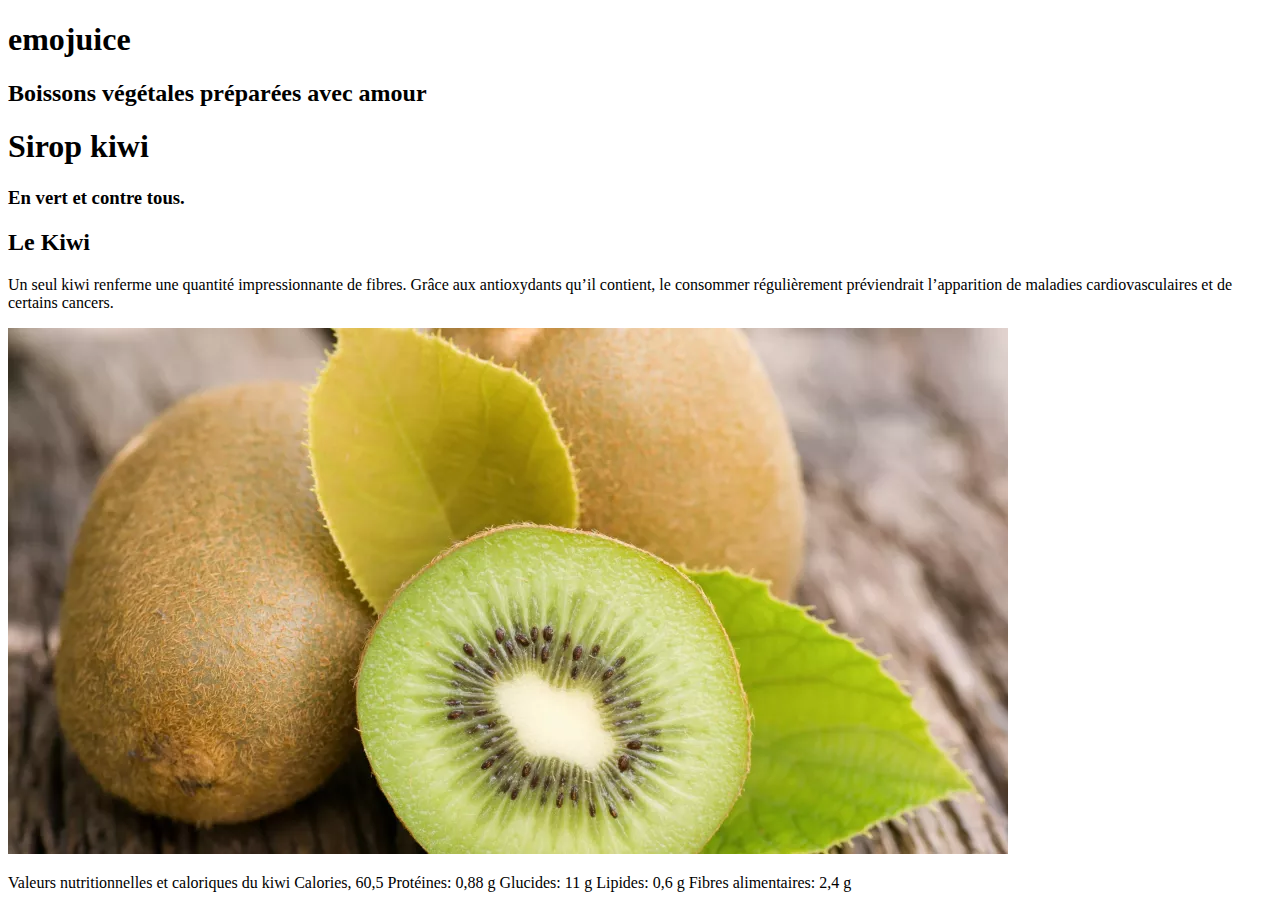
==== kiwi.html @ b0ae6246 "index html" ====
<!DOCTYPE html>
<html>
  <head>
    <meta charset="UTF-8" />
    <meta name="viewport" content="width=device-width, initial-scale=1.0" />
    <title>emojuice</title>
  </head>
  <body>
    <header class="site-header">
      <h1> emojuice</h1>
      <h2>Boissons végétales préparées avec amour</h2>
    </header>
    <main>
      <div>
      <h1>Sirop kiwi</h1>
      <h3>En vert et contre tous.</h3>
    </div>
    <div>
      <h2> Le Kiwi </h2>
      <p>
        Un seul kiwi renferme une quantité impressionnante de fibres. Grâce aux
         antioxydants qu’il contient, le consommer régulièrement préviendrait 
         l’apparition de maladies cardiovasculaires et de certains cancers. 
      </p>
      <img src="/img/i102071-kiwi-nu.png" alt="kiwi super cool">
      <P>
        Valeurs nutritionnelles et caloriques du kiwi
        Calories, 60,5
        Protéines: 0,88 g
        Glucides: 11 g
        Lipides: 0,6 g
        Fibres alimentaires: 2,4 g
      </P>
    </div>
    </main>
  </body>
</html>
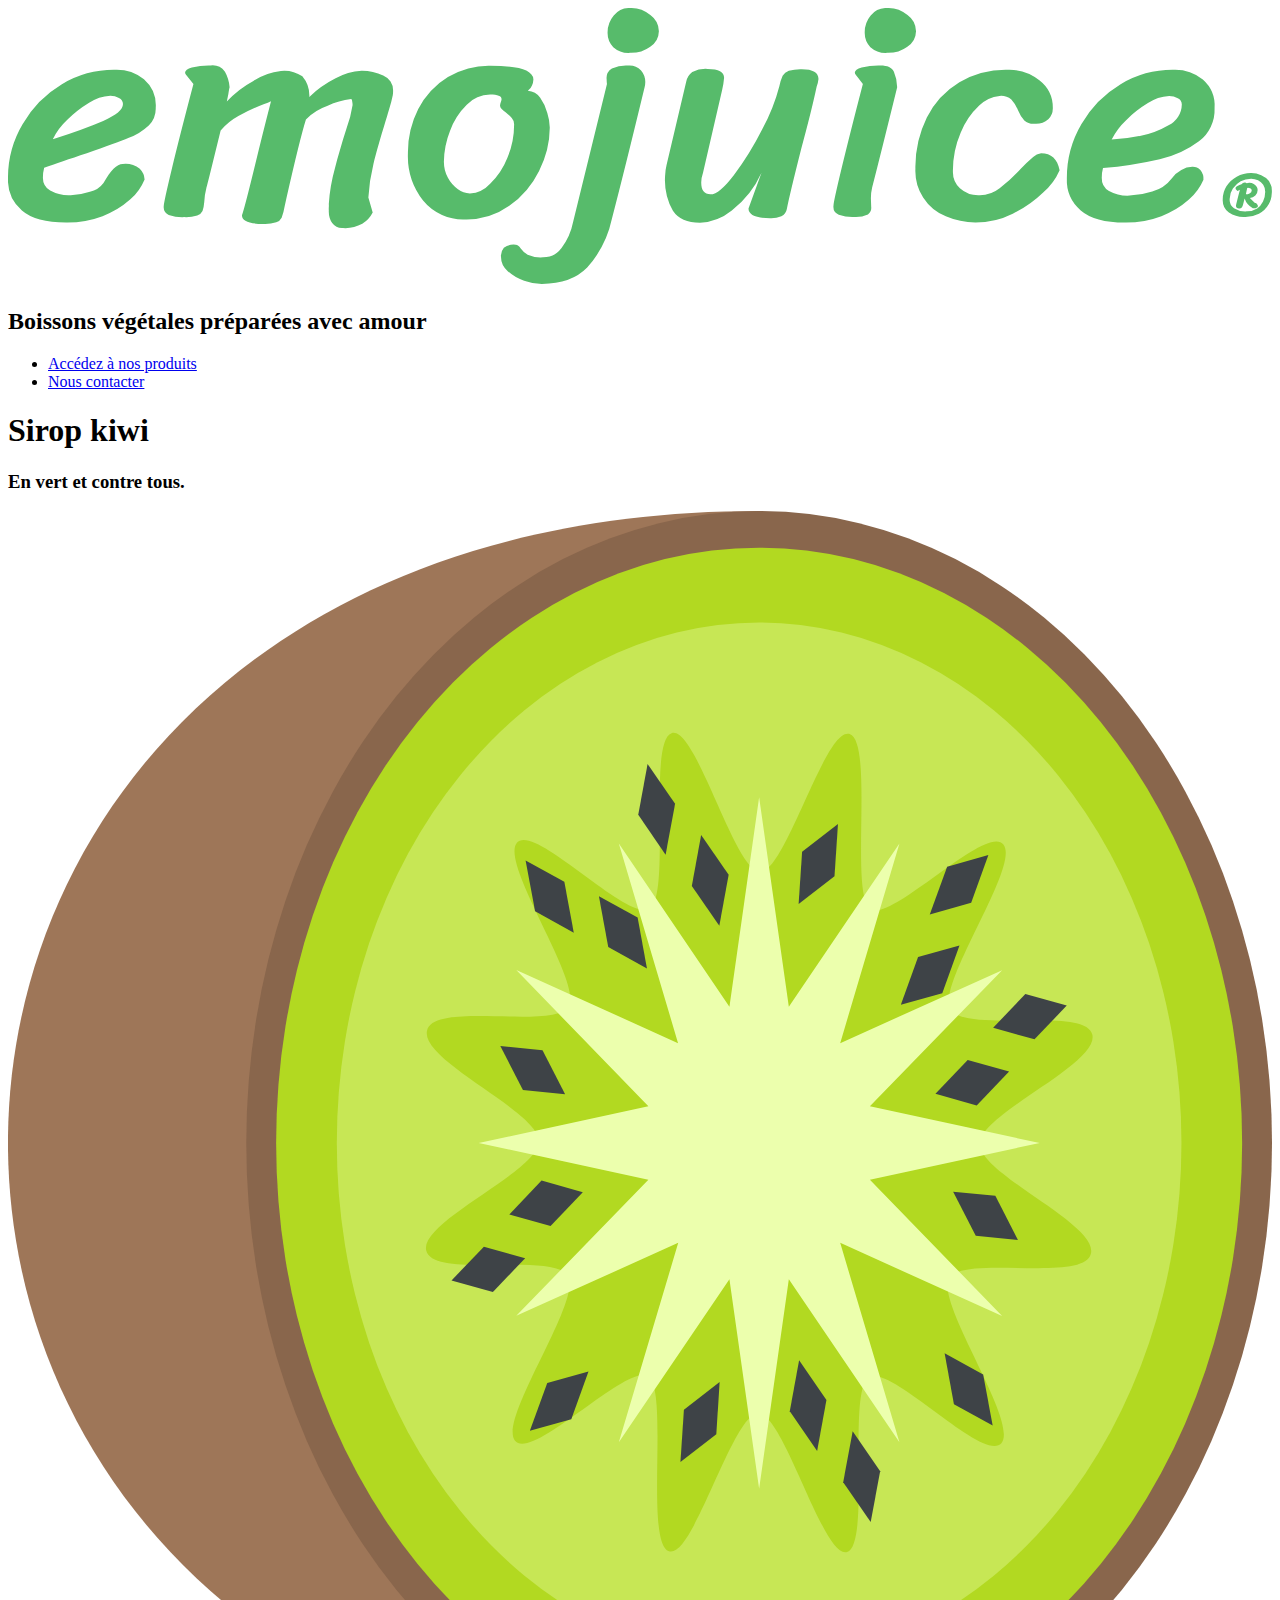
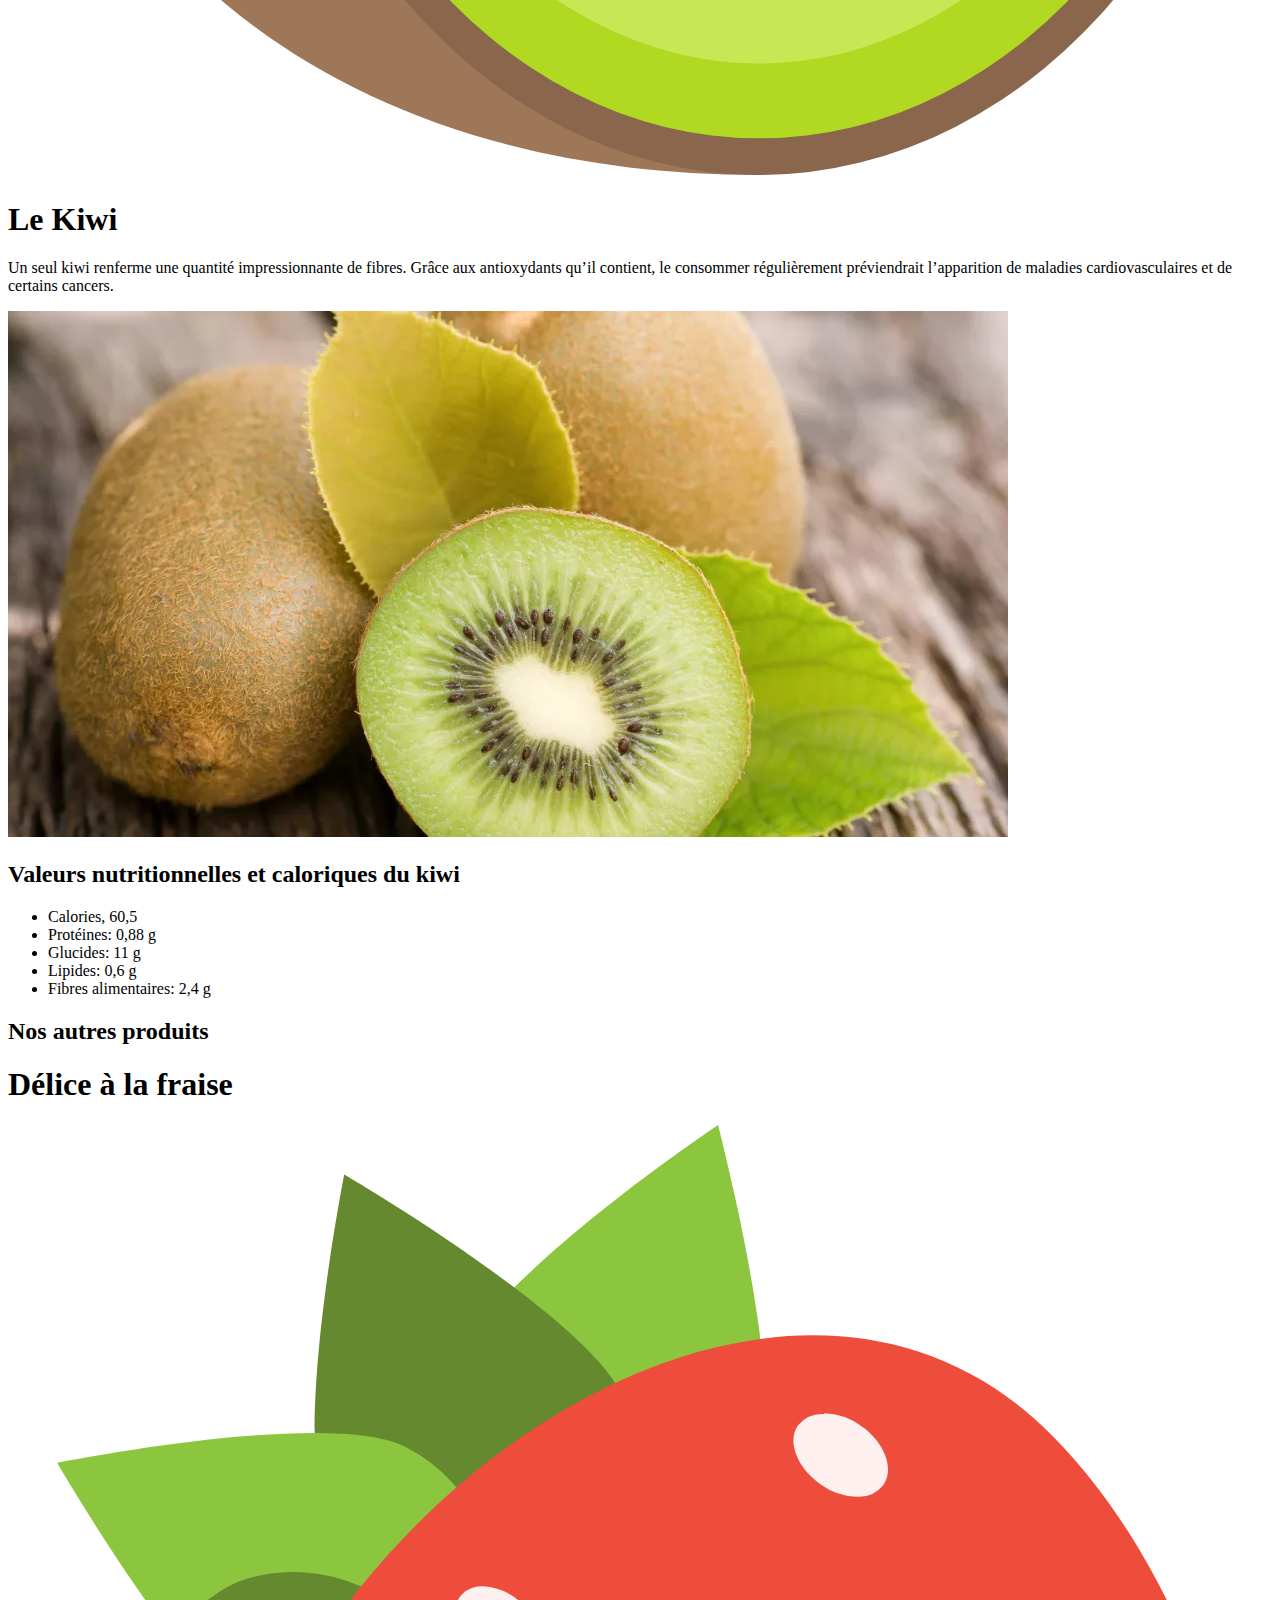
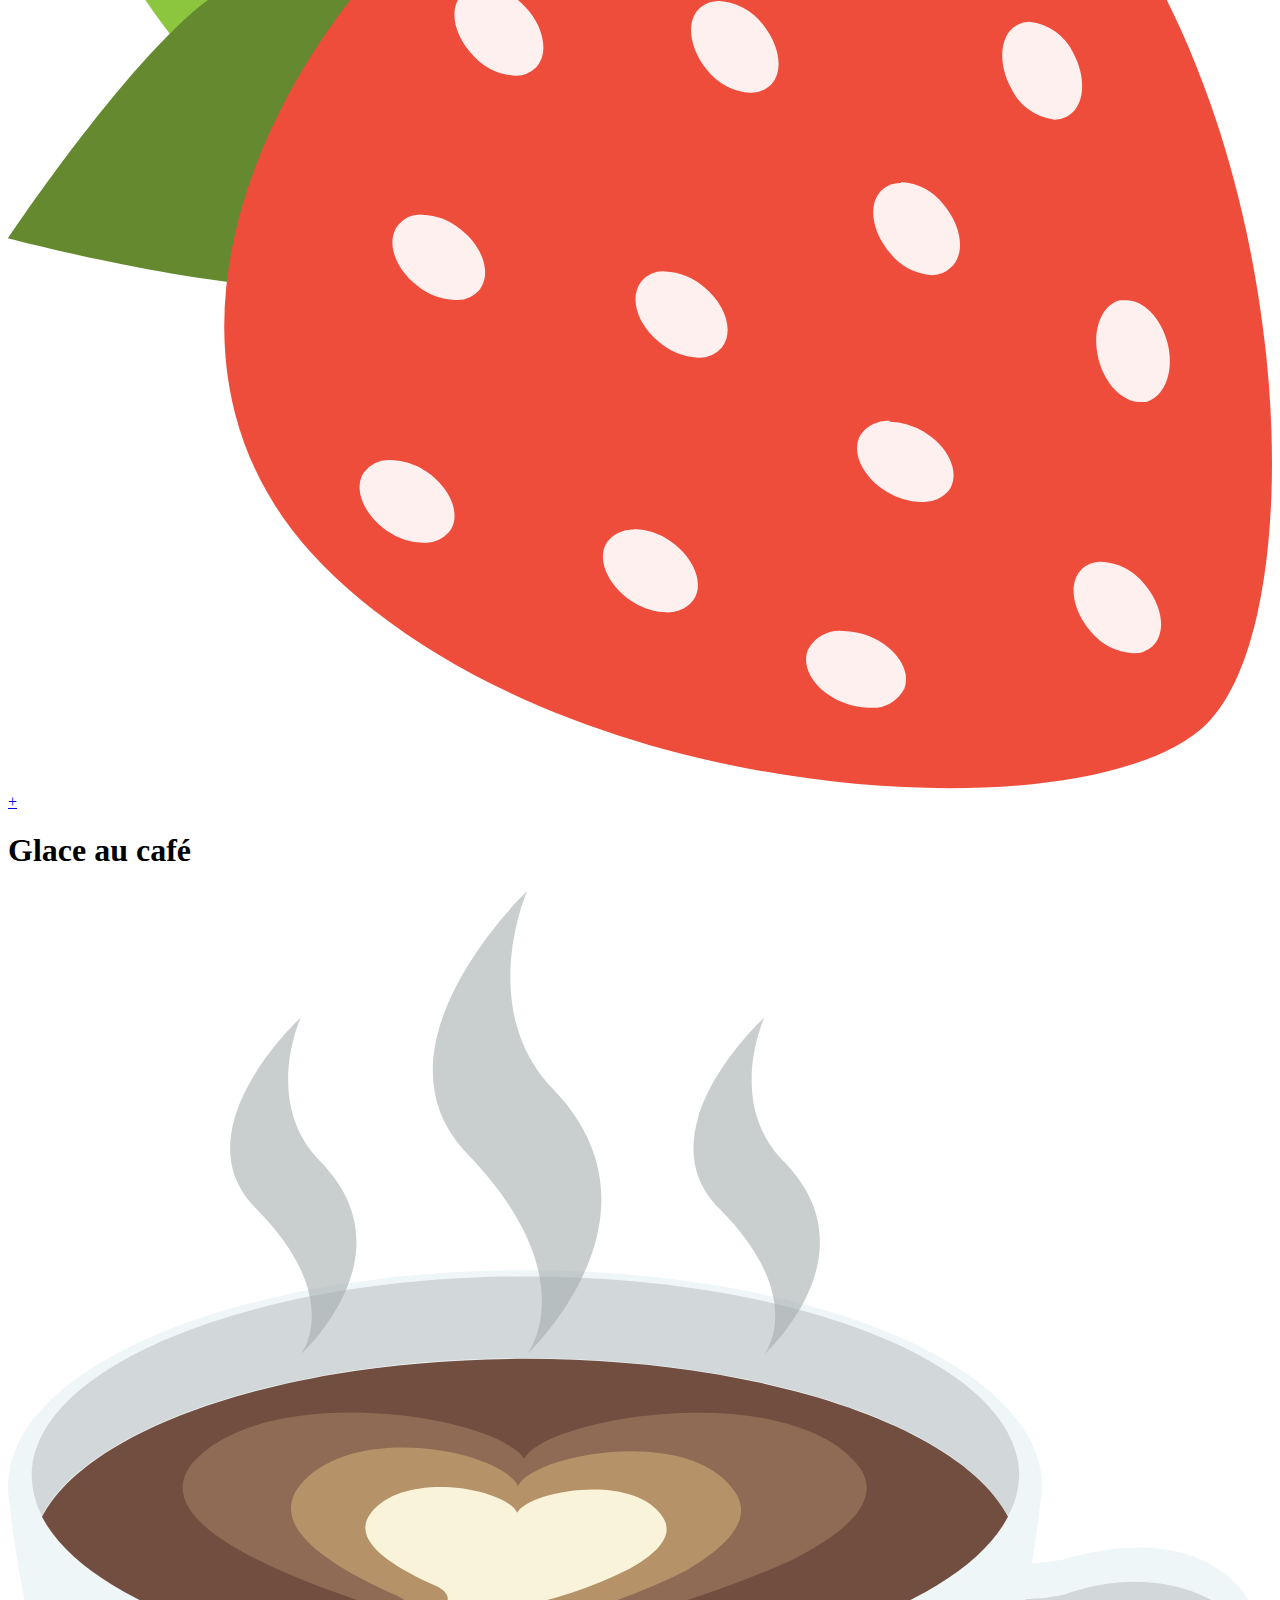
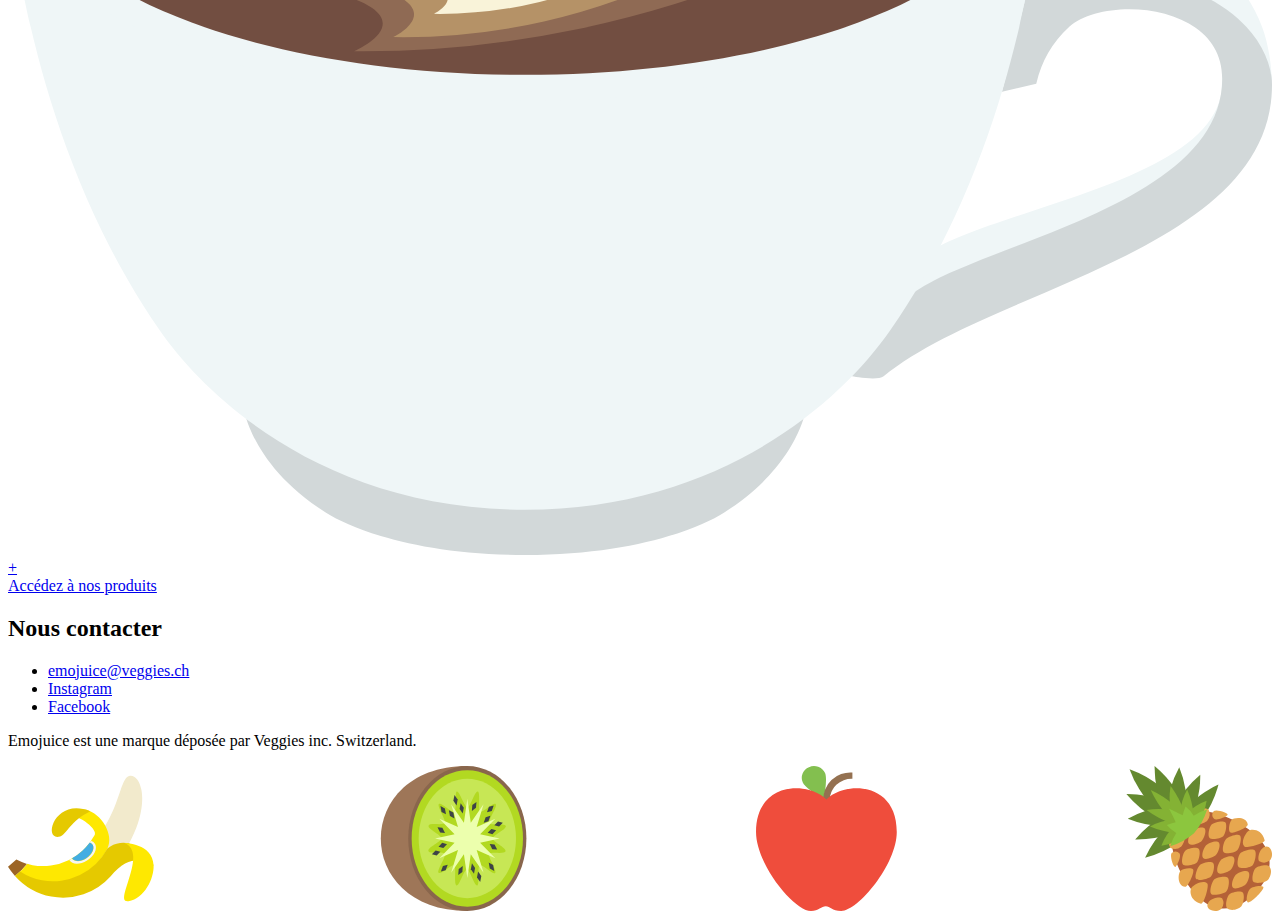
==== commit c7b5f37a: "finished kiwi html" ====
--- a/kiwi.html
+++ b/kiwi.html
@@ -7,31 +7,69 @@
   </head>
   <body>
     <header class="site-header">
-      <h1> emojuice</h1>
+      <div class="container">
+      <img src="img/Fichier 2.svg" alt="logo emojuice">
       <h2>Boissons végétales préparées avec amour</h2>
+    </div>
+    <ul>
+      <li><a class="kiwi-link" href="kiwi.html">Accédez à nos produits </a></li>
+      <li><a href="#contact">Nous contacter</a></li>
+    </ul>
     </header>
     <main>
       <div>
       <h1>Sirop kiwi</h1>
       <h3>En vert et contre tous.</h3>
+      <img src="/img/SVG/Fichier 3.svg" alt="kiwi super cool">
     </div>
     <div>
-      <h2> Le Kiwi </h2>
+      <h1> Le Kiwi </h1>
       <p>
         Un seul kiwi renferme une quantité impressionnante de fibres. Grâce aux
-         antioxydants qu’il contient, le consommer régulièrement préviendrait 
-         l’apparition de maladies cardiovasculaires et de certains cancers. 
+        antioxydants qu’il contient, le consommer régulièrement préviendrait 
+        l’apparition de maladies cardiovasculaires et de certains cancers. 
       </p>
       <img src="/img/i102071-kiwi-nu.png" alt="kiwi super cool">
-      <P>
-        Valeurs nutritionnelles et caloriques du kiwi
-        Calories, 60,5
-        Protéines: 0,88 g
-        Glucides: 11 g
-        Lipides: 0,6 g
-        Fibres alimentaires: 2,4 g
-      </P>
+        <h2>Valeurs nutritionnelles et caloriques du kiwi</h2>
+        <ul>
+        <li>Calories, 60,5</li>
+        <li>Protéines: 0,88 g</li>
+        <li>Glucides: 11 g</li>
+        <li>Lipides: 0,6 g</li>
+        <li>Fibres alimentaires: 2,4 g</li>
+      </ul>
     </div>
+    <div>
+    <h2> Nos autres produits</h2>
+    <h1>
+      Délice à la fraise
+    </h1>
+    <img src="img/SVG/Fichier 5.svg" alt="illustration fraise">
+    <a class="index-link" href="index.html">+ </a>
+  </article>
+  <article class="article-cafe">
+    <h1>
+      Glace au café
+    </h1>
+    <img src="img/SVG/Fichier 4.svg" alt="illustration cafe">
+    <a class="index-link" href="index.html">+ </a>
+  </article>
+  <a class="index-link" href="index.html">Accédez à nos produits </a>
+</div>
     </main>
+    <footer>
+      <h2>
+        Nous contacter
+      </h2>
+      <ul>
+      <li><a href="mailto:emojuice@veggies.ch">emojuice@veggies.ch</a></li>
+      <li><a href="https://www.instagram.com/">Instagram</a></li>
+      <li><a href="https://www.facebook.com/">Facebook</a></li>
+    </ul>
+      <p>
+        Emojuice est une marque déposée par Veggies inc. Switzerland.
+      </p>
+      <img src="img/SVG/Fichier 6.svg" alt="illustration 4 fruits">
+    </footer>
   </body>
 </html>
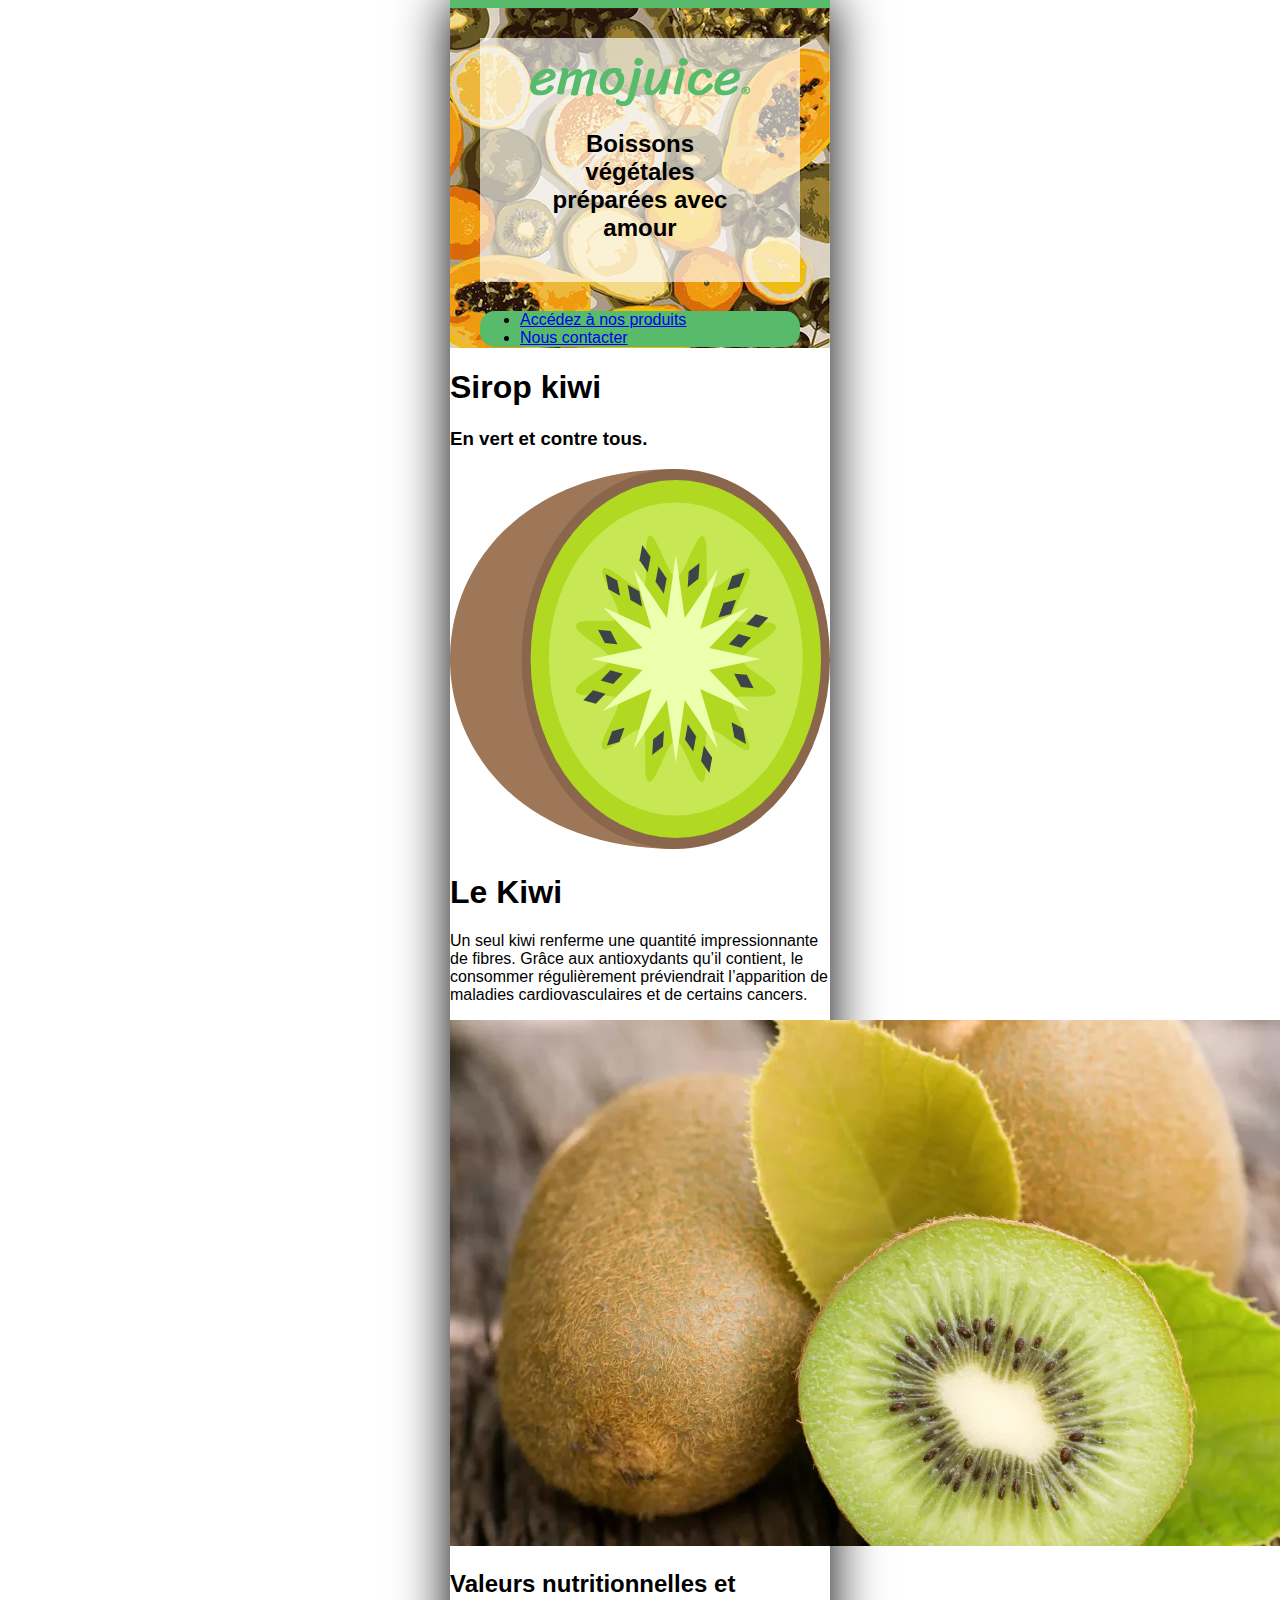
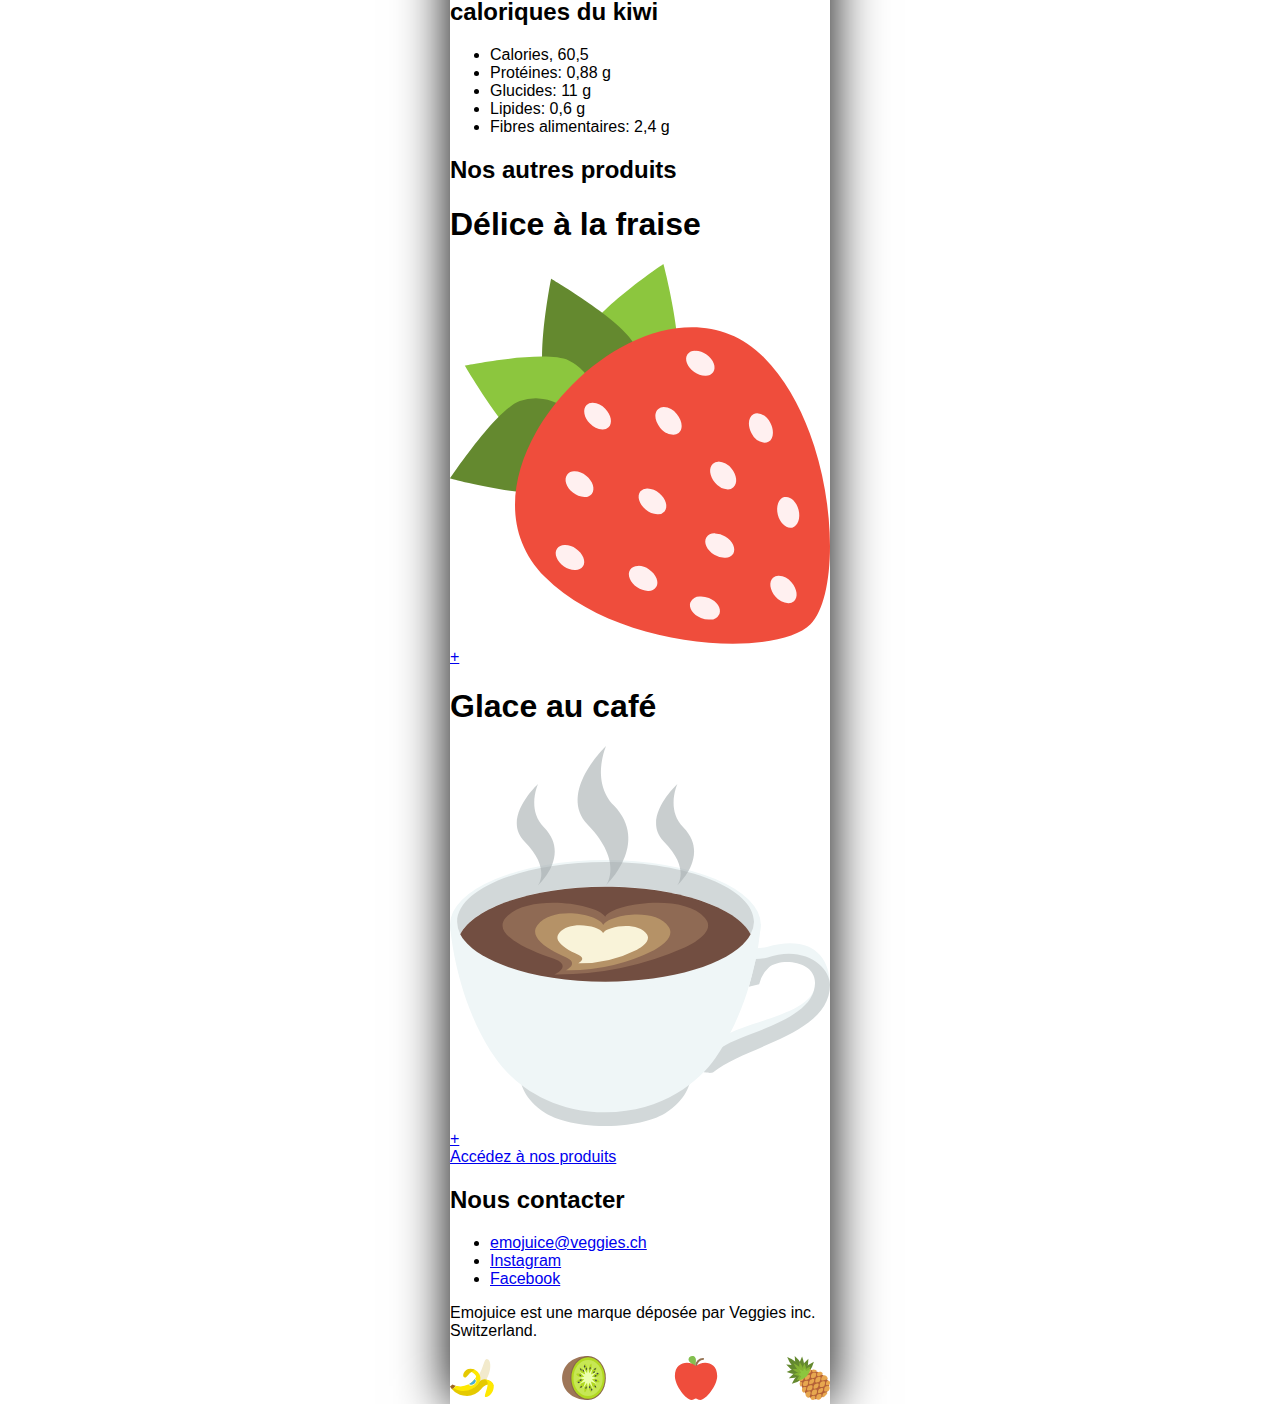
==== commit 01f06ea0: "Reviewing html and finishing css header" ====
--- a/kiwi.html
+++ b/kiwi.html
@@ -2,6 +2,7 @@
 <html>
   <head>
     <meta charset="UTF-8" />
+    <link rel="stylesheet" href="css/styles.css">
     <meta name="viewport" content="width=device-width, initial-scale=1.0" />
     <title>emojuice</title>
   </head>
--- a/css/styles.css
+++ b/css/styles.css
@@ -0,0 +1,33 @@
+html{
+  scroll-behavior: smooth;
+}
+body{
+  max-width: 380px;
+  margin:auto;
+  font-family: 'Maven Pro', sans-serif;
+  border-top: 8px solid #57bb6b;
+  background: white;
+  box-shadow: 0 0 50px;
+}
+h2{
+  font-family: 'Maven Pro', sans-serif;
+}
+.site-header{
+  background: url(../img/header-image.webp);
+  max-width: 100%;
+  max-height: 280px;
+  padding:30px 
+}
+.site-header ul{
+  text-decoration: none;
+  background-color: #57bb6b;
+  border: 24px;
+  border-radius: 15px;
+  justify-content: space-between;
+}
+.site-header .container{
+  background-color: #ffffffa3;
+  padding: 20px 50px;
+  text-align: center;
+  margin-bottom: 29px;
+}
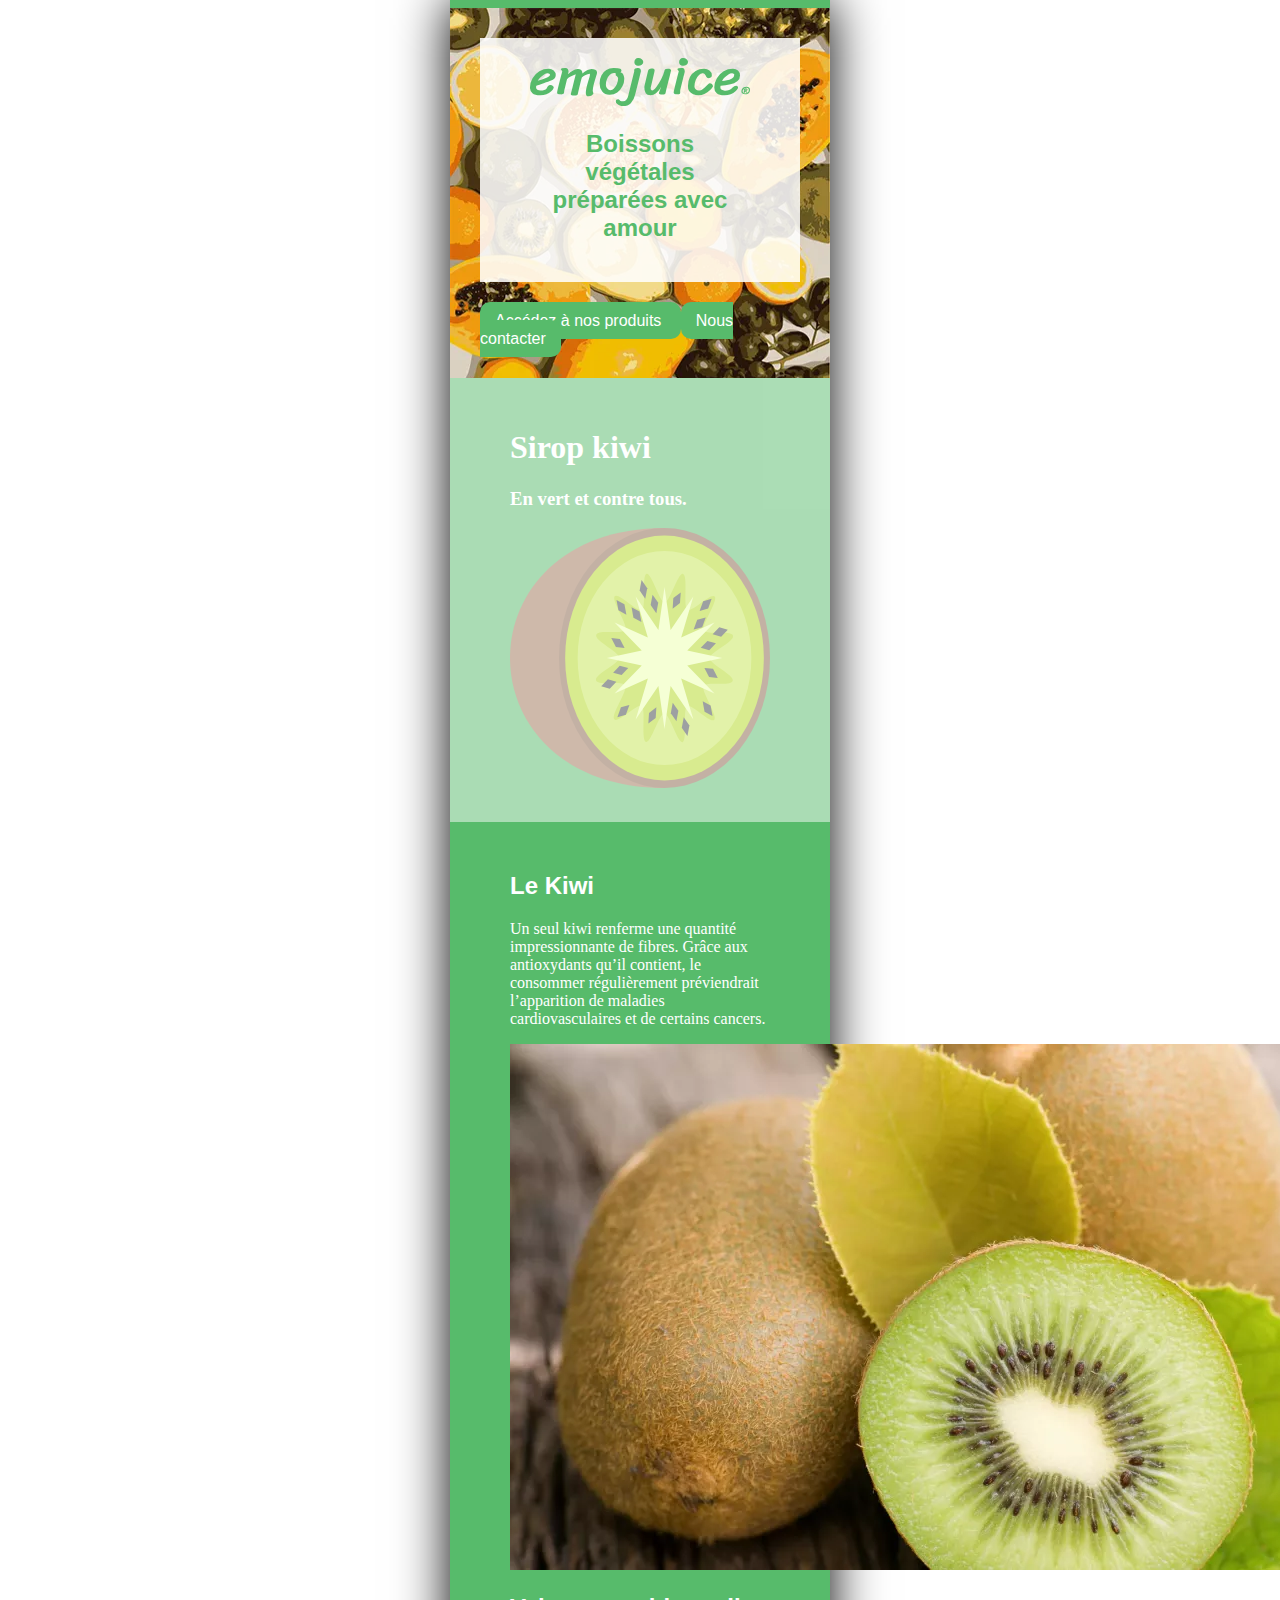
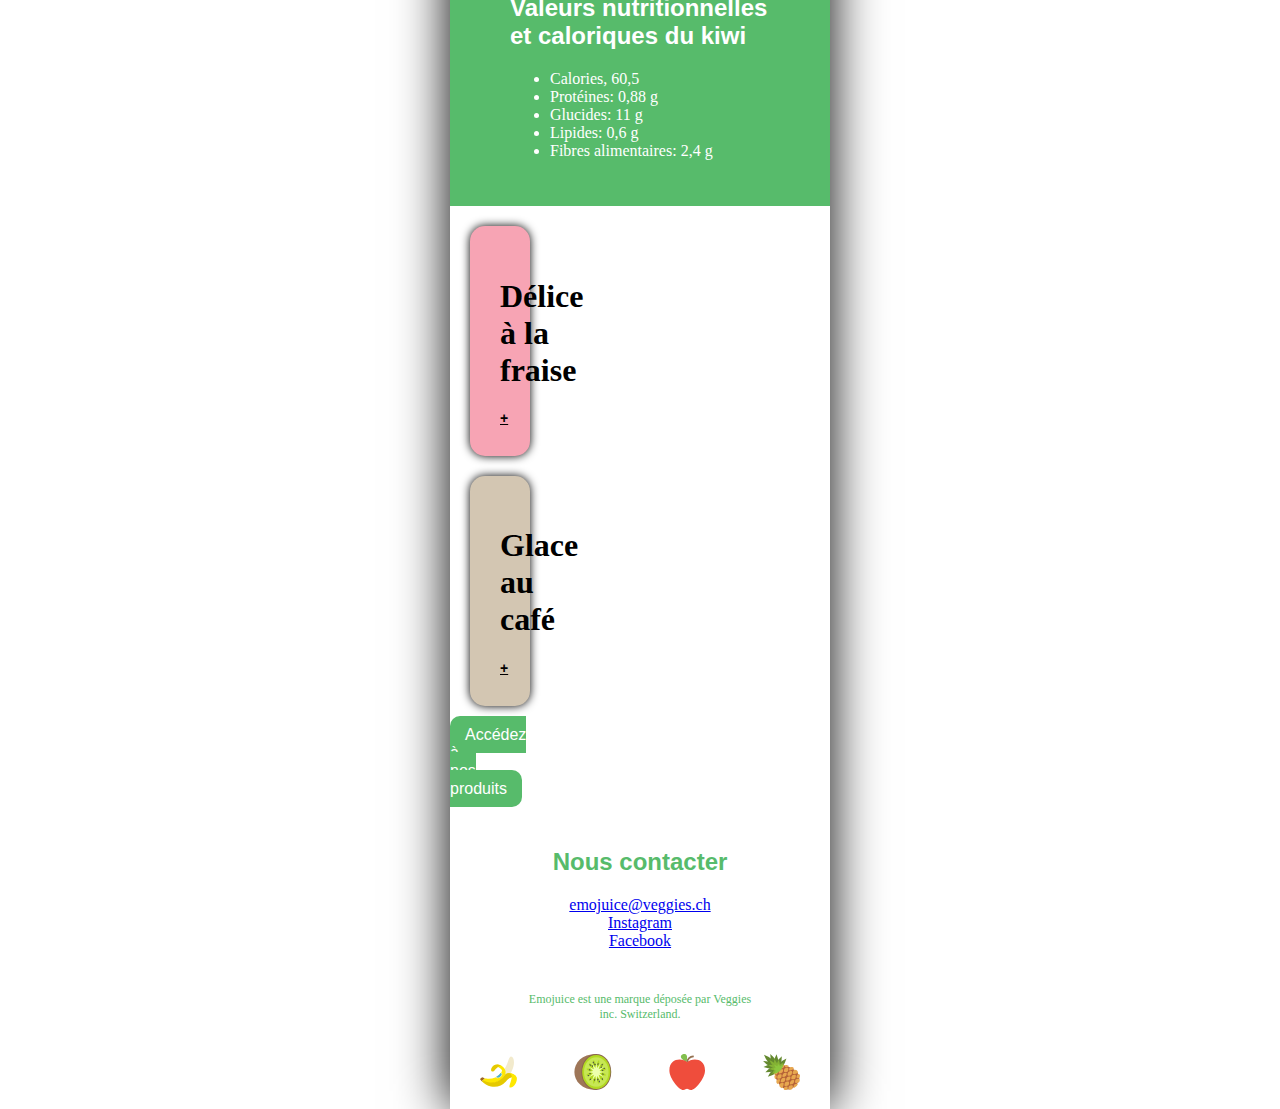
==== commit 26076946: "css articles kiwi" ====
--- a/kiwi.html
+++ b/kiwi.html
@@ -12,19 +12,19 @@
       <img src="img/Fichier 2.svg" alt="logo emojuice">
       <h2>Boissons végétales préparées avec amour</h2>
     </div>
-    <ul>
-      <li><a class="kiwi-link" href="kiwi.html">Accédez à nos produits </a></li>
-      <li><a href="#contact">Nous contacter</a></li>
-    </ul>
+    <nav class="button-container">
+      <a class="button" href="kiwi.html">Accédez à nos produits </a>
+      <a class="button contact-button" href="#contact">Nous contacter</a>
+   </nav>
     </header>
     <main>
-      <div>
+      <div class="description">
       <h1>Sirop kiwi</h1>
       <h3>En vert et contre tous.</h3>
       <img src="/img/SVG/Fichier 3.svg" alt="kiwi super cool">
     </div>
-    <div>
-      <h1> Le Kiwi </h1>
+    <div class="kiwi-info">
+      <h2> Le Kiwi </h2>
       <p>
         Un seul kiwi renferme une quantité impressionnante de fibres. Grâce aux
         antioxydants qu’il contient, le consommer régulièrement préviendrait 
@@ -40,36 +40,28 @@
         <li>Fibres alimentaires: 2,4 g</li>
       </ul>
     </div>
-    <div>
-    <h2> Nos autres produits</h2>
-    <h1>
-      Délice à la fraise
-    </h1>
-    <img src="img/SVG/Fichier 5.svg" alt="illustration fraise">
-    <a class="index-link" href="index.html">+ </a>
+    <div class="mini-articles">
+    <article class="article article-fraise">
+      <h1 lass="product-type">Délice à la fraise </h1>
+      <img class="icon"src="img/SVG/Fichier 5.svg" alt="illustration fraise">
+      <a class="kiwi-link" href="kiwi.html">+</a>
+    </article>
+  <article class="article article-cafe">
+    <h1 class="product-type">Glace au café </h1>
+    <img class="icon" src="img/SVG/Fichier 4.svg" alt="illustration cafe">
+    <a class="kiwi-link" href="kiwi.html">+ </a>
   </article>
-  <article class="article-cafe">
-    <h1>
-      Glace au café
-    </h1>
-    <img src="img/SVG/Fichier 4.svg" alt="illustration cafe">
-    <a class="index-link" href="index.html">+ </a>
-  </article>
-  <a class="index-link" href="index.html">Accédez à nos produits </a>
+  <a class="button" href="index.html">Accédez à nos produits </a>
 </div>
     </main>
-    <footer>
-      <h2>
-        Nous contacter
-      </h2>
-      <ul>
-      <li><a href="mailto:emojuice@veggies.ch">emojuice@veggies.ch</a></li>
-      <li><a href="https://www.instagram.com/">Instagram</a></li>
-      <li><a href="https://www.facebook.com/">Facebook</a></li>
-    </ul>
-      <p>
-        Emojuice est une marque déposée par Veggies inc. Switzerland.
-      </p>
+    <footer class="site-footer" id="contact">
+      <h2> Nous contacter </h2>
+      <nav class="nav-container">
+      <a href="mailto:emojuice@veggies.ch">emojuice@veggies.ch</a>
+      <a target="_blank" href="https://www.instagram.com/">Instagram</a>
+      <a target="_blank" href="https://www.facebook.com/">Facebook</a>
+    </nav>
+      <p> Emojuice est une marque déposée par Veggies inc. Switzerland.</p>
       <img src="img/SVG/Fichier 6.svg" alt="illustration 4 fruits">
     </footer>
   </body>
--- a/css/styles.css
+++ b/css/styles.css
@@ -1,33 +1,153 @@
-html{
+html {
   scroll-behavior: smooth;
 }
-body{
+body {
+  border-top: 8px solid #57bb6b;
   max-width: 380px;
-  margin:auto;
-  font-family: 'Maven Pro', sans-serif;
-  border-top: 8px solid #57bb6b;
+  margin: auto;
+  font-family: "Quattrocento", serif;
+  box-shadow: 0 0 50px;
   background: white;
-  box-shadow: 0 0 50px;
 }
-h2{
-  font-family: 'Maven Pro', sans-serif;
+h2 {
+  font-family: "Maven Pro", sans-serif;
 }
-.site-header{
+.site-header {
   background: url(../img/header-image.webp);
-  max-width: 100%;
-  max-height: 280px;
-  padding:30px 
+  padding: 30px;
+  color: #57bb6b;
 }
-.site-header ul{
-  text-decoration: none;
-  background-color: #57bb6b;
-  border: 24px;
-  border-radius: 15px;
-  justify-content: space-between;
-}
-.site-header .container{
-  background-color: #ffffffa3;
+.site-header .container {
+  background: #ffffffdd;
   padding: 20px 50px;
   text-align: center;
-  margin-bottom: 29px;
+  margin-bottom: 30px;
 }
+.site-header h1 {
+  margin: 0;
+}
+.site-header p {
+  font-family: "Quattrocento", serif;
+  font-size: 20px;
+  margin: 0;
+}
+.container-button {
+  display: flex;
+  flex-direction: column;
+  align-items: center;
+}
+.button {
+  background: #57bb6b;
+  color: white;
+  padding: 10px 15px;
+  border-radius: 10px;
+  margin-bottom: 5px;
+  text-decoration: none;
+  font-family: "Maven Pro", sans-serif;
+}
+.button-contact {
+  background: white;
+  color: #57bb6b;
+}
+.introduction{
+  padding: 50px;
+  text-align: center;
+  margin: 20px;
+}
+.four-fruits{
+  max-width: 200px;
+}
+.nos-produits {
+  padding: 30px 30px 50px;
+  color: #ffffff;
+  background: #57bb6b;
+  text-align: center;
+}
+.article{
+  display: flex;
+  flex-wrap: wrap;
+  flex-direction: row;
+  justify-content: space-between;
+  align-items: flex-end;
+  padding: 30px;
+  margin: 20px;
+  border-radius: 15px;
+  background: #ffffff;
+  color: #000;
+  box-shadow: 0 0 10px;
+}
+ .icon{
+  width: 50%;
+}
+.article-title {
+  margin: 0;
+  font-size: 30px;
+  line-height: 1;
+  font-family: 'Sriracha', cursive;
+  font-weight: 400;
+}
+.description  {
+  margin: 0;
+  padding: 0;
+  opacity: 0.5;
+}
+.article .kiwi-link {
+  width: 50%;
+  text-align: left;
+  font-family: "Maven Pro", sans-serif;
+  font-size: 14px;
+  text-decoration: underline;
+  color: black;
+  font-weight: 700;
+}
+.article .icon {
+  width: 30%;
+  font-size: 30px;
+  text-decoration: none;
+}
+.article-kiwi {
+  background: #C4F2AD;
+  color: #000;
+}
+.article-banane {
+  background: #FFF8D7;
+  color: #000;
+}
+.article-cafe {
+  background: #D3C6B2;
+  color: #000;
+}
+.article-fraise {
+  background: #F7A4B4;
+  color: #000;
+}
+.description{
+  color: #ffffff;
+  background: #57bb6b;
+  text-align: left;
+  padding: 30px 60px;
+}
+.kiwi-info{
+  background: #57bb6b;
+  color: white;
+  text-align: left;
+  padding: 30px 60px;
+}
+.mini-articles{
+  flex-direction: row;
+  max-width: 30px;
+}
+.site-footer {
+  color: #57bb6b;
+  text-align: center;
+  padding: 30px 30px 15px;
+}
+.nav-container{
+  display: flex;
+  flex-direction: column;
+  align-items: center;
+}
+.site-footer p{
+  padding: 30px 40px 20px;
+  font-size: 12px;
+}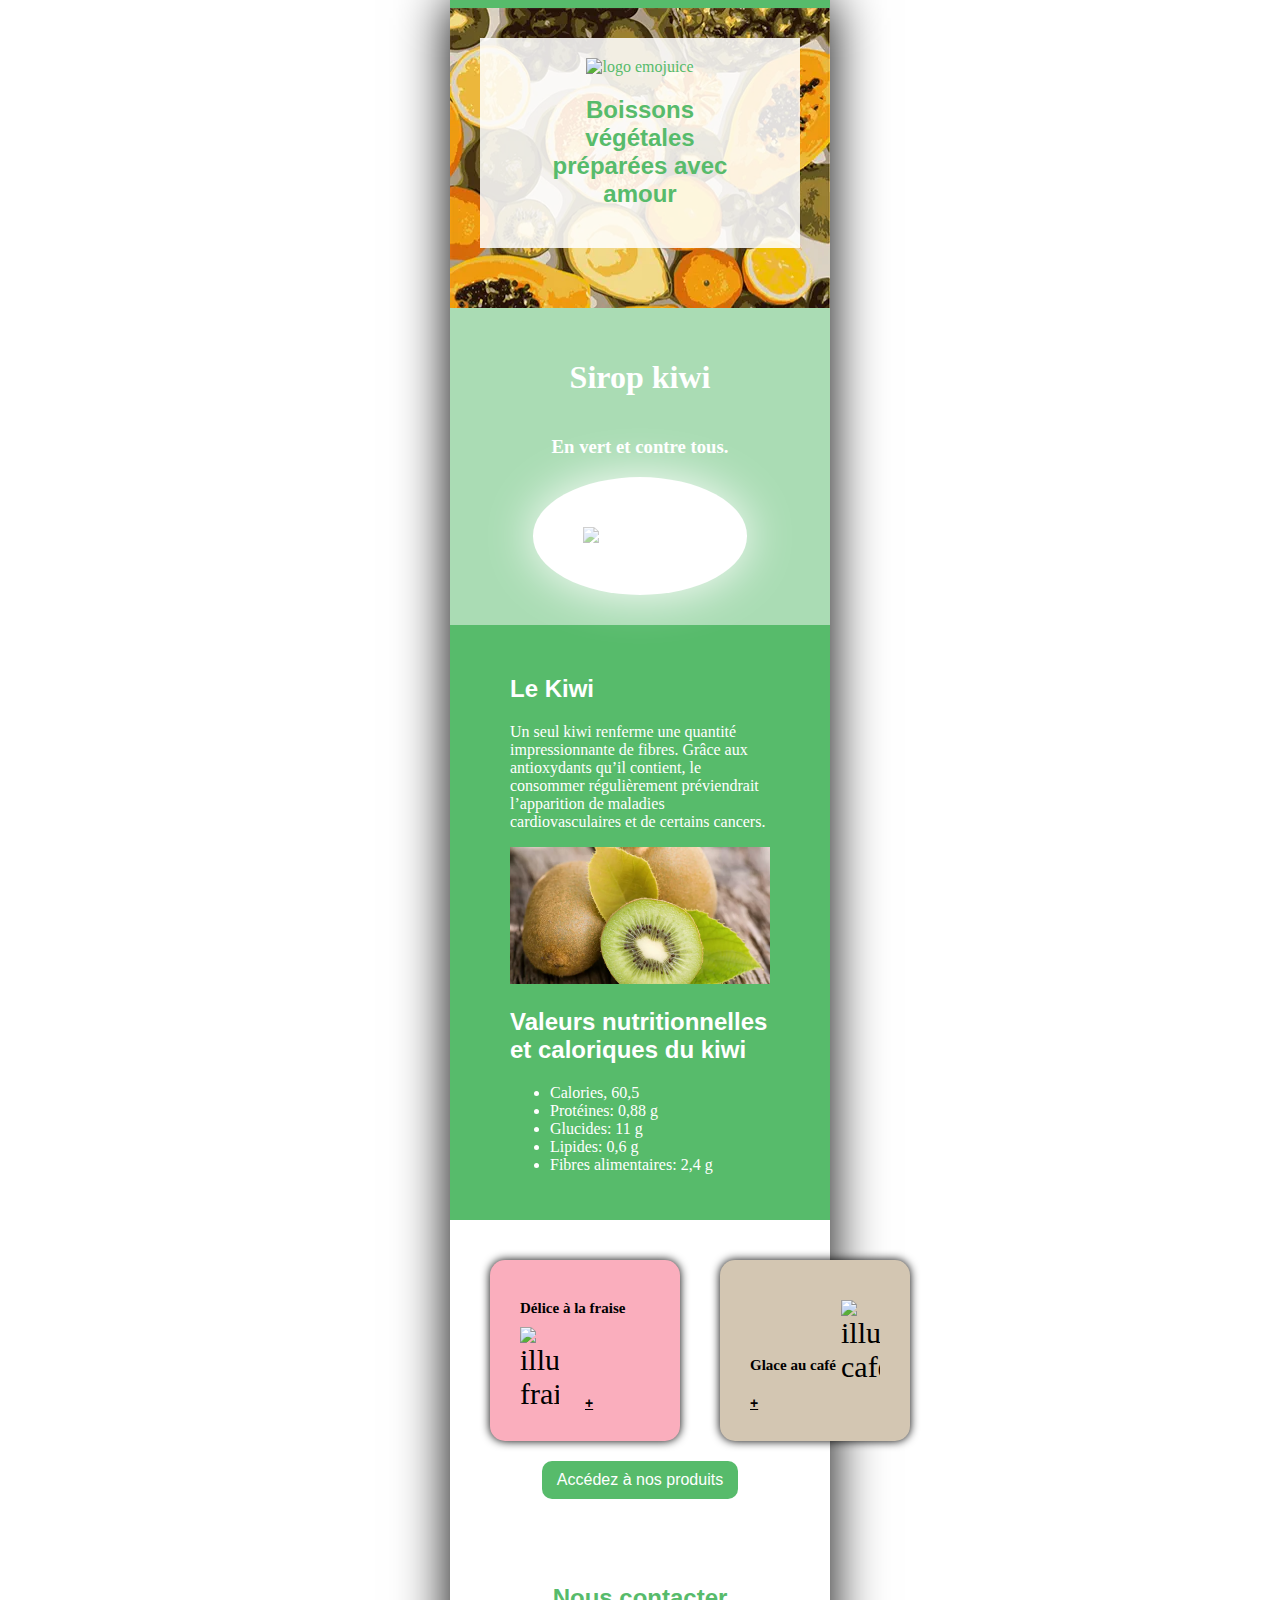
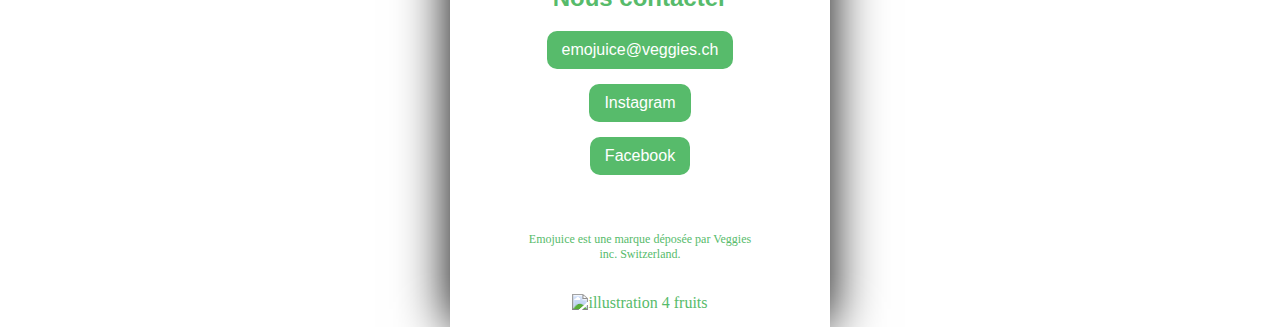
==== commit 46803255: "fixing button aligment" ====
--- a/kiwi.html
+++ b/kiwi.html
@@ -9,19 +9,17 @@
   <body>
     <header class="site-header">
       <div class="container">
-      <img src="img/Fichier 2.svg" alt="logo emojuice">
+      <img src="img/fichier 2.svg" alt="logo emojuice">
       <h2>Boissons végétales préparées avec amour</h2>
     </div>
-    <nav class="button-container">
-      <a class="button" href="kiwi.html">Accédez à nos produits </a>
-      <a class="button contact-button" href="#contact">Nous contacter</a>
-   </nav>
     </header>
     <main>
       <div class="description">
       <h1>Sirop kiwi</h1>
       <h3>En vert et contre tous.</h3>
-      <img src="/img/SVG/Fichier 3.svg" alt="kiwi super cool">
+      <div class="background-kiwi">
+      <img src="img/SVG/fichier 3.svg" alt="kiwi super cool">
+    </div>
     </div>
     <div class="kiwi-info">
       <h2> Le Kiwi </h2>
@@ -30,7 +28,7 @@
         antioxydants qu’il contient, le consommer régulièrement préviendrait 
         l’apparition de maladies cardiovasculaires et de certains cancers. 
       </p>
-      <img src="/img/i102071-kiwi-nu.png" alt="kiwi super cool">
+      <img src="img/i102071-kiwi-nu.png" alt="kiwi super cool">
         <h2>Valeurs nutritionnelles et caloriques du kiwi</h2>
         <ul>
         <li>Calories, 60,5</li>
@@ -40,29 +38,33 @@
         <li>Fibres alimentaires: 2,4 g</li>
       </ul>
     </div>
+    <div class="other-products">
     <div class="mini-articles">
     <article class="article article-fraise">
       <h1 lass="product-type">Délice à la fraise </h1>
-      <img class="icon"src="img/SVG/Fichier 5.svg" alt="illustration fraise">
+      <img class="icon" src="img/SVG/fichier 5.svg" alt="illustration fraise">
       <a class="kiwi-link" href="kiwi.html">+</a>
     </article>
   <article class="article article-cafe">
     <h1 class="product-type">Glace au café </h1>
-    <img class="icon" src="img/SVG/Fichier 4.svg" alt="illustration cafe">
+    <img class="icon" src="img/SVG/fichier 4.svg" alt="illustration cafe">
     <a class="kiwi-link" href="kiwi.html">+ </a>
   </article>
+  </div>
+  <div class="container-button">
   <a class="button" href="index.html">Accédez à nos produits </a>
+</div>
 </div>
     </main>
     <footer class="site-footer" id="contact">
       <h2> Nous contacter </h2>
       <nav class="nav-container">
-      <a href="mailto:emojuice@veggies.ch">emojuice@veggies.ch</a>
-      <a target="_blank" href="https://www.instagram.com/">Instagram</a>
-      <a target="_blank" href="https://www.facebook.com/">Facebook</a>
+      <a href="mailto:emojuice@veggies.ch" class="button">emojuice@veggies.ch</a>
+      <a target="_blank" href="https://www.instagram.com/" class="button">Instagram</a>
+      <a target="_blank" href="https://www.facebook.com/" class="button">Facebook</a>
     </nav>
       <p> Emojuice est une marque déposée par Veggies inc. Switzerland.</p>
-      <img src="img/SVG/Fichier 6.svg" alt="illustration 4 fruits">
+      <img src="img/SVG/fichier 6.svg" alt="illustration 4 fruits">
     </footer>
   </body>
 </html>
--- a/css/styles.css
+++ b/css/styles.css
@@ -1,152 +1,235 @@
 html {
   scroll-behavior: smooth;
 }
+
 body {
   border-top: 8px solid #57bb6b;
   max-width: 380px;
-  margin: auto;
   font-family: "Quattrocento", serif;
   box-shadow: 0 0 50px;
+  margin: auto;
   background: white;
 }
+
 h2 {
   font-family: "Maven Pro", sans-serif;
 }
+
 .site-header {
   background: url(../img/header-image.webp);
   padding: 30px;
   color: #57bb6b;
-}
+  flex-direction: column;
+  justify-content: space-between;
+  display: flex;
+}
+
 .site-header .container {
   background: #ffffffdd;
   padding: 20px 50px;
   text-align: center;
   margin-bottom: 30px;
 }
+
 .site-header h1 {
   margin: 0;
 }
+
 .site-header p {
   font-family: "Quattrocento", serif;
   font-size: 20px;
   margin: 0;
 }
+
 .container-button {
-  display: flex;
-  flex-direction: column;
-  align-items: center;
-}
+  flex-direction: column;
+  align-items: center;
+  display: flex;
+  justify-content: space-between;
+}
+
+.button-container {
+  display: flex; 
+  flex-direction: column;
+  justify-content: space-between;
+  align-items: center;
+}
+
 .button {
   background: #57bb6b;
   color: white;
   padding: 10px 15px;
   border-radius: 10px;
-  margin-bottom: 5px;
+  margin-bottom: 15px;
   text-decoration: none;
   font-family: "Maven Pro", sans-serif;
-}
+  max-width: 170px;
+}
+
 .button-contact {
   background: white;
   color: #57bb6b;
 }
+
 .introduction{
   padding: 50px;
   text-align: center;
   margin: 20px;
 }
+
+.background-kiwi {
+  background-color: white;
+  flex-direction: row;
+  display: flex;
+  justify-content: center;
+  padding: 50px;
+  border-radius: 50%;
+  box-shadow: 0 0 50px;
+}
+
+.description {
+  display:flex;
+  flex-direction: column;
+  align-items: center;
+  justify-content: center;
+}
+
+.description img {
+  width: 100%;
+}
+
+.kiwi-info img {
+  max-width: 100%;
+}
+
 .four-fruits{
   max-width: 200px;
 }
+
 .nos-produits {
   padding: 30px 30px 50px;
-  color: #ffffff;
-  background: #57bb6b;
-  text-align: center;
-}
+  color: white;
+  background: #57bb6b;
+  text-align: center;
+}
+
 .article{
   display: flex;
   flex-wrap: wrap;
-  flex-direction: row;
-  justify-content: space-between;
-  align-items: flex-end;
-  padding: 30px;
   margin: 20px;
   border-radius: 15px;
-  background: #ffffff;
-  color: #000;
+  flex-direction: row;
+  padding: 30px;
+  background: white;
+  color: black;
   box-shadow: 0 0 10px;
-}
- .icon{
-  width: 50%;
-}
+  justify-content: space-between;
+  align-items: flex-end;
+}
+
+ .icon img {
+  max-width: 60px;
+}
+
 .article-title {
   margin: 0;
+  font-family: 'Sriracha', cursive;
   font-size: 30px;
   line-height: 1;
-  font-family: 'Sriracha', cursive;
   font-weight: 400;
 }
+
 .description  {
   margin: 0;
+  opacity: 0.5;
   padding: 0;
-  opacity: 0.5;
-}
+}
+
 .article .kiwi-link {
+  font-family: "Maven Pro", sans-serif;
+  font-size: 14px;
+  font-weight: 700;
   width: 50%;
   text-align: left;
-  font-family: "Maven Pro", sans-serif;
-  font-size: 14px;
   text-decoration: underline;
   color: black;
-  font-weight: 700;
-}
+}
+
 .article .icon {
   width: 30%;
   font-size: 30px;
   text-decoration: none;
 }
+
 .article-kiwi {
-  background: #C4F2AD;
-  color: #000;
-}
+  background: #57bb6b;
+  color: black;
+}
+
 .article-banane {
   background: #FFF8D7;
   color: #000;
 }
+
 .article-cafe {
   background: #D3C6B2;
-  color: #000;
-}
+  color: black;
+}
+
 .article-fraise {
-  background: #F7A4B4;
-  color: #000;
-}
+  background: #faaebd;
+  color: black;
+}
+
 .description{
-  color: #ffffff;
-  background: #57bb6b;
+  color: white;
+  background: #57bb6b;
+  padding: 30px 60px;
+  text-align: left;
+}
+
+.kiwi-info{
+  background: #57bb6b;
+  color: white;
   text-align: left;
   padding: 30px 60px;
 }
-.kiwi-info{
-  background: #57bb6b;
-  color: white;
-  text-align: left;
-  padding: 30px 60px;
-}
+
 .mini-articles{
-  flex-direction: row;
-  max-width: 30px;
-}
+  display: flex; 
+  width: 50%;
+  flex-direction: row;
+  font-size: 25px;
+}
+
+.other-products {
+  display: flex; 
+  padding: 20px;
+  flex-direction: column;
+}
+
+.container-button {
+  display: flex;
+  flex-direction: row;
+  justify-content: center;
+}
+
+.mini-articles h1 {
+  font-size: 15px;
+}
+
 .site-footer {
   color: #57bb6b;
   text-align: center;
   padding: 30px 30px 15px;
 }
+
 .nav-container{
   display: flex;
   flex-direction: column;
   align-items: center;
 }
+
 .site-footer p{
   padding: 30px 40px 20px;
   font-size: 12px;
